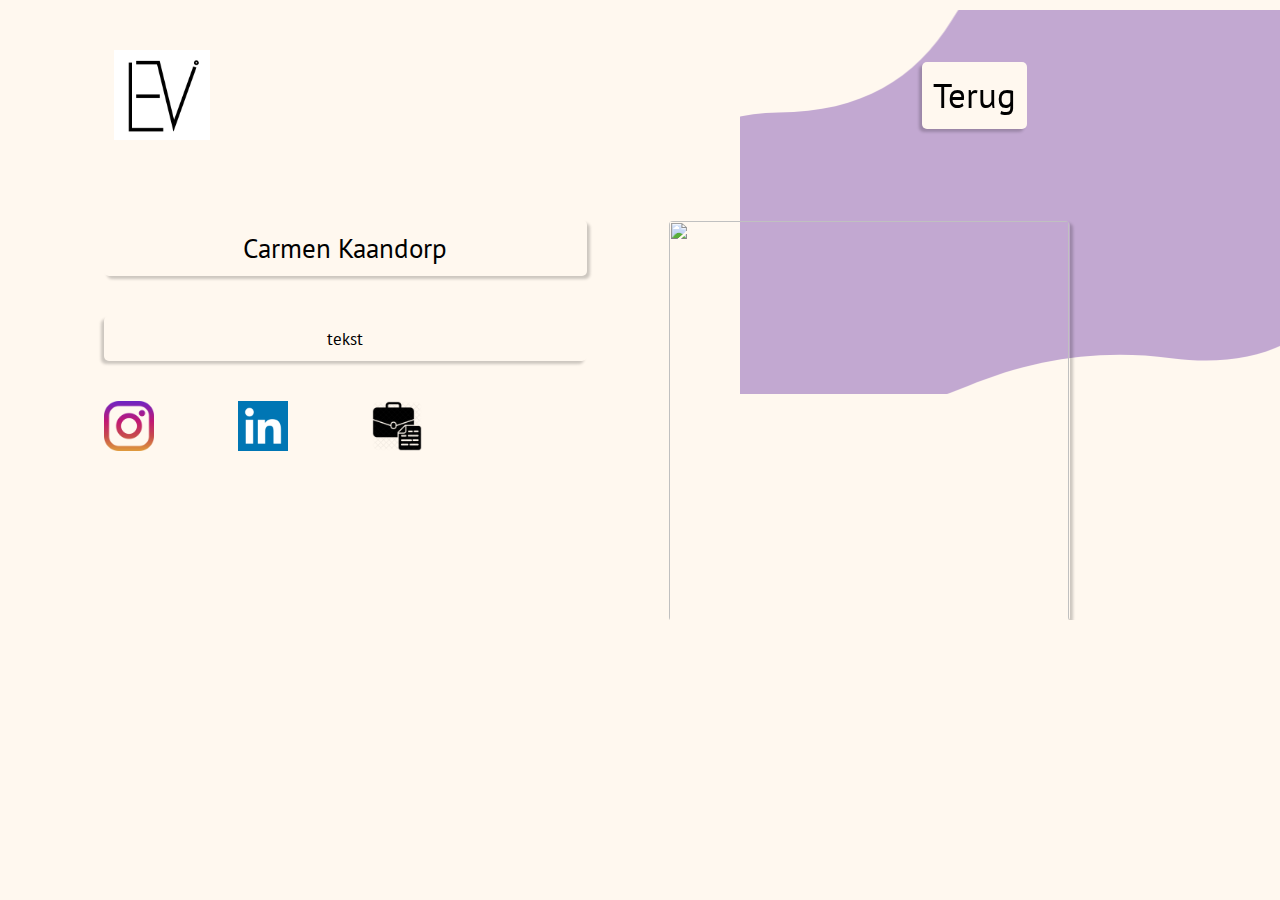
==== personen/Carmen.html @ 70b11827 "sprint 4" ====
<html lang="nl">
  <!-- Door Lau en Hugo -->
  <head>
    <meta charset="UTF-8" />
    <meta name="viewport" content="width=device-width, initial-scale=1.0" />
    <link rel="stylesheet" type="text/css" href="personenstyle.css" />
    <link
      href="https://fonts.googleapis.com/css2?family=PT+Sans&display=swap"
      rel="stylesheet"
    />
    <title>Carman - Evolve</title>
  </head>
  <body>
    <!-- alle vlekken -->
    <section class="vlekken-wrap">
      <div class="vlek-eigenschap" id="vlekje1"></div>
      <div class="vlek-eigenschap" id="vlekje2"></div>
    </section>

    <main>
      <img class="logo" src="img/logo.png" alt="logo" />

      <section class="nav-desktop">
        <a href="../index.html#ditzijnwij"><p>Terug</p></a>
      </section>

      <div class="menu-wrap">
        <label for="menu-switch" class="test">
          <img src="img/hamburger.png" class="hamburger menu-icoon" />
        </label>
      </div>
      <!-- -->

      <!-- Naam -->
      <div class="naam" id="overons">
        <p>Carmen Kaandorp</p>
      </div>

      <!-- -->

      <!-- foto -->
      <div class="illustratie">
        <img src="img/Carmen.jpg" class="illustratie-img" />
      </div>
      <!-- -->

      <!-- Koptekst -->
      <div class="koptekst" id="overons">
        <p>tekst</p>
      </div>
      <!-- -->

      <!-- Social -->
      <div class="" id="overons">
        <a href="https://www.instagram.com/hugo.vdg/"
          ><img class="Social" src="img/insta.png" alt=""
        /></a>
        <a href="https://www.linkedin.com/in/hugo-van-der-geest-a4222219a/">
          <img class="Social" src="img/linked.png" alt=""
        /></a>
        <a href="https://www.Hugovandergeest.nl/">
          <img class="Social" src="img/portfolio.png" alt=""
        /></a>
      </div>
      <!-- -->
    </main>
  </body>
  <script src="script.js"></script>
</html>
---- personen/personenstyle.css ----
/* css */

/* General */
* {
  padding: 0;
  margin: 0;
  font-family: "PT Sans", sans-serif;
}

/* DESKTOP */
@media only screen and (min-width: 768px) {
  body {
    background-color: #fff8ef;
    height: 100vh;
    overflow: hidden;
  }

  /* VLEKKEN */
  .vlekken-wrap {
    float: left;
    position: absolute;
    z-index: -15;
    height: 100vh;
    width: 100vw;
    overflow: hidden;
    box-sizing: border-box;
  }

  .vlek-eigenschap {
    position: absolute;
    width: 50vw;
    height: 30vw;
    background-position: center;
    background-repeat: no-repeat;
  }

  #vlekje1 {
    background-image: url("img/gelevlek3.png");
    left: -200px;
    top: 300px;
  }

  #vlekje2 {
    background-image: url("img/Paarsevlek1.png");
    right: -100px;
    top: 10px;
  }

  #vlekje3 {
    background-image: url("img/Paarsevlek2.png");
    right: -120px;
    top: 650px;
    height: 40vw;
  }

  #vlekje4 {
    background-image: url("img/Gelevlek4.png");
    left: -120px;
    top: 1200px;
    height: 40vw;
  }

  #vlekje5 {
    background-image: url("img/Paarsevlek5.png");
    right: -200px;
    top: 1500px;
    height: 40vw;
  }

  #vlekje6 {
    background-image: url("img/Gelevlek5.png");
    left: -500px;
    top: 2200px;
  }

  #vlekje7 {
    background-image: url("img/Paarsevlek2.png");
    right: -300px;
    top: 2300px;
    height: 40vw;
  }

  /*-- --*/

  main {
    overflow-x: hidden;
    padding: 0 5vw;
  }

  .logo {
    position: absolute;
    float: left;
    margin: 50px;
    max-width: 10%;
    max-height: 10%;
  }

  /*-- menu --*/
  .nav-desktop {
    position: fixed;
    right: -50;
    margin: 50px 100px 0px 50px;
    width: 40vw;
    height: 10vh;
    display: flex;
    align-items: center;
    justify-content: space-around;
    box-sizing: border-box;
  }

  .nav-desktop > a {
    color: #000;
    text-decoration: none;
  }

  .nav-desktop > a > p {
    display: flex;
    justify-content: center;
    align-items: center;
    font-size: 26pt;
    padding: 10px;
    border-radius: 5px;
    transition: 0.2s;
    background-color: #fff8ef;
    border: 1px solid transparent;
    box-shadow: -3px 3px 3px 0px rgba(0, 0, 0, 0.2);
  }

  .nav-desktop > a > p:hover {
    color: black;
    transform: scale(1.1);
    background-image: url("img/paarse_bg.png");
    background-size: cover;
    background-color: transparent;
    background-repeat: no-repeat;
  }

  .menu-icoon {
    width: 10vw;
    height: 10vw;
    float: right;
    margin: 2vw;
  }

  .menu-wrap {
    position: fixed;
    width: 100vw;
    /*height:100vh;*/
    pointer-events: none;
  }

  .hamburger {
    position: relative;
    right: 5vw;
    pointer-events: auto;
    width: 5vw;
    height: 5vw;
    display: none;
  }

  .close-menu {
    position: relative;
    right: 0;
    background-color: #fff;
    width: 5vw;
    height: 5vw;
    right: 5vw;
  }

  .menutekst {
    display: flex;
    justify-content: center;
    align-items: center;
    font-size: 40px;
    padding: 20px;
    margin: 30px;
    text-decoration: none;
    color: black;
  }

  nav {
    background-color: rgba(255, 255, 255, 0.9);
    z-index: 10;
    transition: right 0.25s ease;
    width: 100vw;
    height: 100vh;
    position: fixed;
    right: 0;
    display: none;
  }

  nav > ul {
    list-style: none;
  }

  nav > ul > li {
    text-decoration: none;
  }

  #menu-switch {
    display: none;
  }

  #menu-switch:checked ~ nav {
    right: -100vw;
  }

  /*-- --*/

  /*-- Naam --*/
  .Naam {
    margin: 40px;
    margin-top: 220px;
    display: flex;
    justify-content: center;
    width: 40%;
    align-items: center;
    border: 1px solid transparent;
    padding: 10px;
    box-shadow: 3px 3px 3px 0px rgba(0, 0, 0, 0.2);
    border-radius: 5px;
    font-size: 20pt;
  }
  /*--  --*/

  /*-- koptekst --*/
  .koptekst {
    margin-left: 40px;
    margin-top: 10px;
    display: flex;
    justify-content: center;
    width: 40%;
    align-items: center;
    border: 1px solid transparent;
    padding: 10px;
    box-shadow: -3px 3px 3px 0px rgba(0, 0, 0, 0.2);
    border-radius: 5px;
    font-size: 13pt;
  }
  /*--  --*/

  /*-- Social --*/
  .Social {
    margin: 40px;
    width: 50px;
    transition: 0.2s;
  }

  .Social:hover {
    transform: scale(1.1);
  }
  /*--  --*/

  /*-- illustratie --*/
  .illustratie {
    position: absolute;
    top: 220px;
    right: 100px;
    width: 40%;
    height: 400px;
    overflow: hidden;
    z-index: -1;
  }

  .illustratie-img {
    border: 1px solid #000;
    height: 400px;
    object-fit: cover;
    border: 1px solid transparent;
    box-shadow: 3px 3px 3px 0 rgba(0, 0, 0, 0.2);
    border-radius: 5px;
  }
  /*--  --*/

  /*-- video --*/
  .video {
    margin: auto;
    display: flex;
    justify-content: column;
    align-items: center;
    height: 70vh;
    width: 70%;
    border-radius: 5px;
    margin-top: 300px;
    margin-bottom: 200px;
    padding: 0;
  }

  .video > div {
    position: absolute;
    right: 18.8%;
    width: 25vw;
    top: 760px;
    padding: 2vw;
    box-sizing: border-box;
    border: 1px solid transparent;
    box-shadow: 3px 3px 3px 0 rgba(0, 0, 0, 0.2);
    border-radius: 5px;
    text-align: center;
    z-index: -5;
  }
  /*--  --*/

  /*-- dit zijn wij --*/
  .ditzijnwij {
    text-align: left;
    margin: 30px;
    font-size: 30px;
    justify-content: center;
    align-items: center;
    padding: 5px;
    border: 1px solid transparent;
  }

  .portret:hover {
    transform: scale(1.1);
  }

  .intro-tekst {
    box-shadow: 3px 3px 3px 0 rgba(0, 0, 0, 0.2);
    text-align: center;
    padding: 10px;
  }

  .portretten {
    display: flex;
    flex-wrap: wrap;
    justify-content: space-around;
    align-items: center;
    margin-top: 50px;
  }

  .portret {
    margin: 20px;
    display: flex;
    flex-direction: column;
    border-radius: 15px;
    width: 15vw;
    height: 15vw;
    box-shadow: 3px 3px 3px 0 rgba(0, 0, 0, 0.2);
    object-fit: cover;
    transition: 0.2s;
  }
  /*--  --*/

  /*-- Contacttitel --*/
  .contacttitel {
    margin: 30px;
    font-size: 30px;
    display: none;
    justify-content: center;
    align-items: center;
    padding: 10px;
    border: 1px solid transparent;
    box-shadow: 3px 3px 3px 0 rgba(0, 0, 0, 0.2);
    border-radius: 5px;
  }
  /*--  --*/

  /*-- contactform --*/
  .contactform {
    margin: 30px;
    display: flex;
    justify-content: center;
    align-items: center;
  }
  /*--  --*/

  /*-- contactlabel --*/
  .contactlabel {
    background-color: transparent;
    font-size: 20px;
    padding: 5px;
    margin: 20px;
    display: flex;
    flex-wrap: wrap;
    justify-content: space-around;
    align-items: center;
    border-top: transparent;
    border-left: transparent;
    border-right: transparent;
    border-radius: 5px;
  }

  .contactlabel:hover {
    background-color: white;
  }
  /*--  --*/

  /*-- Submit --*/
  .submit {
    display: flex;
    justify-content: center;
    align-items: center;
    box-shadow: 3px 3px 3px 0 rgba(0, 0, 0, 0.2);
    transition: 0.2s;
  }

  .submit:hover {
    transform: scale(1.1);
  }

  .submitknop {
    font-size: 20px;
    border: 1px transparent;
    background-color: transparent;
    padding: 20px 100px 20px 100px;
  }
  /*--  --*/

  div#content {
    display: none;
  }
  button:hover + div#content {
    display: block;
  }

  .fotos {
    background-color: transparent;
    border: 1px transparent;
  }

  #content {
    font-size: 24px;
    position: absolute;
  }

  /* contact DESKTOP */
  .contact-desktop {
    position: absolute;
    right: 0;
    width: 30vw;
    height: 10vh;
    border: 1px solid transparent;
    box-shadow: -3px 3px 3px 0px rgba(0, 0, 0, 0.2);
    border-radius: 5px;
    margin: 100px;
    padding: 20px;
    display: flex;
    flex-direction: column;
    justify-content: center;
    align-items: center;
    color: #000;
    margin-top: 200px;
  }

  .contact-desktop > h2 {
    font-size: 30pt;
  }

  .contact-desktop > p {
    font-size: 20pt;
  }
  /*-- --*/
}

/* ---------------------------------------------------------------------------- */
/* ---------------------------------------------------------------------------- */
@media screen and (max-width: 1125px) {
  /* ---------------------------------------------------------------------------- */
  /* ---------------------------------------------------------------------------- */
  /* ---------------------------------------------------------------------------- */

  /*-- General --*/

  body {
    background-color: #fff8ef;
    overflow: hidden;
  }

  /* VLEKKEN */
  .vlekken-wrap {
    float: left;
    position: absolute;
    z-index: -15;
    height: 256vh;
    width: 100vw;
    overflow: hidden;
    box-sizing: border-box;
  }

  .vlek-eigenschap {
    position: absolute;
    width: 65vw;
    height: 55vw;
    background-position: center;
    background-size: contain;
    background-repeat: no-repeat;
  }

  #vlekje1 {
    background-image: url("img/gelevlek3.png");
    left: -50px;
    top: 400px;
  }

  #vlekje2 {
    background-image: url("img/Paarsevlek1.png");
    right: -100px;
    top: 10px;
  }

  #vlekje3 {
    background-image: url("img/Paarsevlek2.png");
    right: -80px;
    top: 700px;
    height: 40vw;
  }

  #vlekje4 {
    background-image: url("img/Gelevlek4.png");
    left: -70px;
    top: 900px;
    height: 40vw;
  }

  #vlekje5 {
    background-image: url("img/Paarsevlek5.png");
    right: -50px;
    top: 1100px;
    height: 40vw;
  }

  #vlekje6 {
    background-image: url("img/Gelevlek5.png");
    left: -10px;
    top: 1400px;
  }

  #vlekje7 {
    background-image: url("img/Paarsevlek2.png");
    right: -100px;
    top: 1700px;
    height: 40vw;
  }
  /*-- --*/

  main {
    overflow-x: hidden;
  }

  .logo {
    position: absolute;
    float: left;
    margin: 25px 0px 0px 40px;
    max-width: 25%;
    max-height: 25%;
  }

  /*-- menu --*/
  .nav-desktop {
    position: fixed;
    right: -80;
    margin: 15px 100px 0px 50px;
    width: 40vw;
    height: 10vh;
    display: flex;
    align-items: center;
    justify-content: space-around;
    box-sizing: border-box;
  }

  .nav-desktop > a {
    color: #000;
    text-decoration: none;
  }

  .nav-desktop > a > p {
    display: flex;
    justify-content: center;
    align-items: center;
    font-size: 26pt;
    padding: 10px;
    border-radius: 5px;
    transition: 0.2s;
    background-color: #fff8ef;
    border: 1px solid transparent;
    box-shadow: -3px 3px 3px 0px rgba(0, 0, 0, 0.2);
  }

  .nav-desktop > a > p:hover {
    color: black;
    transform: scale(1.1);
    background-image: url("img/paarse_bg.png");
    background-size: cover;
    background-color: transparent;
    background-repeat: no-repeat;
  }

  .menu-icoon {
    width: 10vw;
    height: 10vw;
    float: right;
    margin: 2vw;
  }

  .menu-wrap {
    position: fixed;
    width: 100vw;
    height: 100vh;
    pointer-events: none;
  }

  .hamburger {
    display: none;
  }

  .close-menu {
    position: absolute;
    right: 0;
    background-color: #fff;
  }

  .menutekst {
    display: flex;
    justify-content: center;
    align-items: center;
    font-size: 40px;
    padding: 20px;
    margin: 30px;
    text-decoration: none;
    color: black;
  }

  nav {
    background-color: rgba(255, 255, 255, 0.9);
    z-index: 10;
    transition: right 0.25s ease;
    width: 100vw;
    height: 100vh;
    position: fixed;
    right: 0;
  }

  nav > ul {
    list-style: none;
  }

  nav > ul > li {
    text-decoration: none;
  }

  #menu-switch {
    display: none;
  }

  #menu-switch:checked ~ nav {
    right: -100vw;
  }

  /*-- --*/

  /*-- Naam --*/
  .Naam {
    margin: 40px;
    margin-top: 130px;
    display: flex;
    justify-content: center;
    width: 72%;
    align-items: center;
    border: 1px solid transparent;
    padding: 10px;
    box-shadow: 3px 3px 3px 0px rgba(0, 0, 0, 0.2);
    border-radius: 5px;
    font-size: 20pt;
  }
  /*--  --*/

  /*-- koptekst --*/
  .koptekst {
    margin: 40px;
    margin-top: 0px;
    display: flex;
    justify-content: center;
    align-items: center;
    border: 1px solid transparent;
    padding: 10px;
    box-shadow: -3px 3px 3px 0px rgba(0, 0, 0, 0.2);
    border-radius: 5px;
    max-height: 70px;
    overflow-y: auto;
    padding-top: 120px;
  }
  /*--  --*/

  /*-- Social --*/
  .Social {
    margin: 30px 30px 40px 40px;
    width: 50px;
    transition: 0.2s;
  }

  /*-- illustratie --*/
  .illustratie {
    margin: 40px;
    display: flex;
    justify-content: center;
    align-items: center;
  }
  .illustratie-img {
    border: 1px solid #000;
    width: 80vw;
    height: 200px;
    object-fit: cover;
    border: 1px solid transparent;
    box-shadow: 3px 3px 3px 0 rgba(0, 0, 0, 0.2);
    border-radius: 5px;
  }
  /*--  --*/

  /*-- video --*/
  .video {
    display: flex;
    justify-content: row;
    align-items: center;
    border-radius: 5px;
    width: 80vw;
    margin: auto;
  }

  .video > div {
    display: none;
  }
  /*--  --*/

  /*-- dit zijn wij --*/
  .ditzijnwij {
    margin: 30px;
    font-size: 30px;
    justify-content: center;
    align-items: center;
    padding: 5px;
    border: 1px solid transparent;
  }

  .intro-tekst {
    box-shadow: 3px 3px 3px 0 rgba(0, 0, 0, 0.2);
    text-align: center;
    padding: 10px;
  }

  .portretten {
    display: flex;
    flex-wrap: wrap;
    justify-content: space-around;
    align-items: center;
  }

  .portret {
    margin: 20px;
    display: flex;
    flex-direction: column;
    border-radius: 15px;
    width: 110px;
    height: 110px;
    box-shadow: 3px 3px 3px 0 rgba(0, 0, 0, 0.2);
    object-fit: cover;
  }
  /*--  --*/

  /*-- Contacttitel --*/

  .contacttitel {
    margin: 30px;
    font-size: 30px;
    display: flex;
    justify-content: center;
    align-items: center;
    padding: 10px;
    border: 1px solid transparent;
    box-shadow: 3px 3px 3px 0 rgba(0, 0, 0, 0.2);
    border-radius: 5px;
  }
  /*--  --*/

  /*-- contactform --*/
  .contactform {
    margin: 30px;
    display: flex;
    justify-content: center;
    align-items: center;
  }
  /*--  --*/

  /*-- contactlabel --*/
  .contactlabel {
    background-color: transparent;
    font-size: 20px;
    padding: 5px;
    margin: 20px;
    display: flex;
    flex-wrap: wrap;
    justify-content: space-around;
    align-items: center;
    border-top: transparent;
    border-left: transparent;
    border-right: transparent;
    border-radius: 5px;
  }

  .contactlabel:hover {
    background-color: white;
  }

  /*--  --*/

  /*-- Submit --*/

  .submit {
    display: flex;
    justify-content: center;
    align-items: center;
    box-shadow: 3px 3px 3px 0 rgba(0, 0, 0, 0.2);
  }

  .submitknop {
    font-size: 20px;
    border: 1px transparent;
    background-color: transparent;
    padding: 20px 100px 20px 100px;
  }
  /*--  --*/

  div#content {
    display: none;
  }
  button:hover + div#content {
    display: block;
  }

  .fotos {
    background-color: transparent;
    border: 1px transparent;
  }

  #content {
    font-size: 24px;
    position: absolute;
  }

  /* contact DESKTOP */
  .contact-desktop {
    display: none;
  }
  /*-- --*/
}
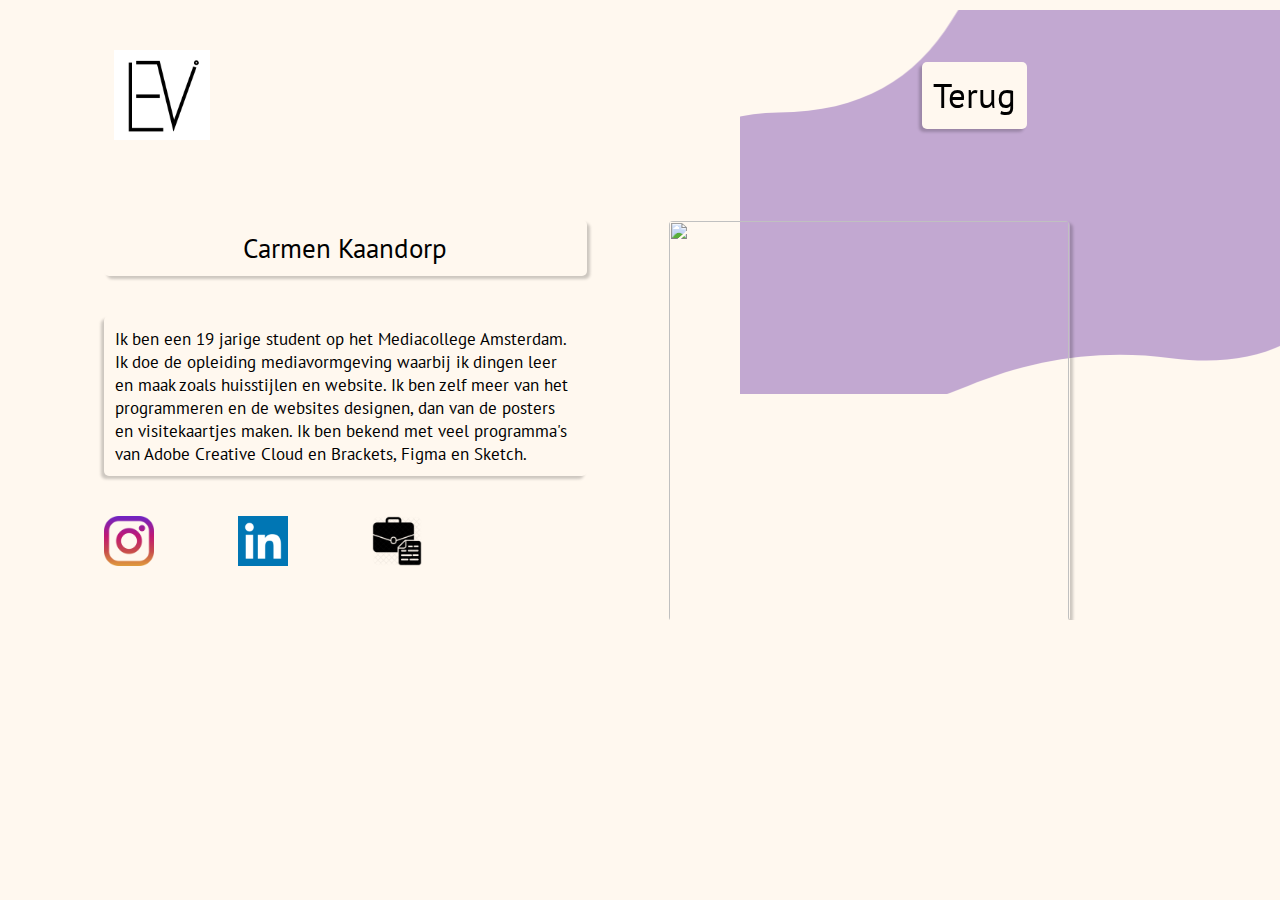
==== commit e98b217b: "sprint 5," ====
--- a/personen/Carmen.html
+++ b/personen/Carmen.html
@@ -46,19 +46,26 @@
 
       <!-- Koptekst -->
       <div class="koptekst" id="overons">
-        <p>tekst</p>
+        <p>
+          Ik ben een 19 jarige student op het Mediacollege Amsterdam. Ik doe de
+          opleiding mediavormgeving waarbij ik dingen leer en maak zoals
+          huisstijlen en website. Ik ben zelf meer van het programmeren en de
+          websites designen, dan van de posters en visitekaartjes maken. Ik ben
+          bekend met veel programma's van Adobe Creative Cloud en Brackets,
+          Figma en Sketch.
+        </p>
       </div>
       <!-- -->
 
       <!-- Social -->
       <div class="" id="overons">
-        <a href="https://www.instagram.com/hugo.vdg/"
+        <a href="https://www.instagram.com/je_gurl_auto/"
           ><img class="Social" src="img/insta.png" alt=""
         /></a>
-        <a href="https://www.linkedin.com/in/hugo-van-der-geest-a4222219a/">
+        <a href="https://www.linkedin.com/in/carmen-j-kaandorp-6530b4186/">
           <img class="Social" src="img/linked.png" alt=""
         /></a>
-        <a href="https://www.Hugovandergeest.nl/">
+        <a href="http://24552.hosts1.ma-cloud.nl/portfolio/">
           <img class="Social" src="img/portfolio.png" alt=""
         /></a>
       </div>
--- a/personen/personenstyle.css
+++ b/personen/personenstyle.css
@@ -322,6 +322,24 @@
     padding: 10px;
   }
 
+  .ditzijnwijkop {
+    position: absolute;
+    left: -50px;
+    width: 30vw;
+    height: 20vh;
+    border: 1px solid transparent;
+    box-shadow: -3px 3px 3px 0px rgba(0, 0, 0, 0.2);
+    border-radius: 5px;
+    margin: 100px;
+    padding: 20px;
+    display: flex;
+    flex-direction: column;
+    justify-content: center;
+    align-items: center;
+    color: #000;
+    margin-top: 200px;
+  }
+
   .portretten {
     display: flex;
     flex-wrap: wrap;
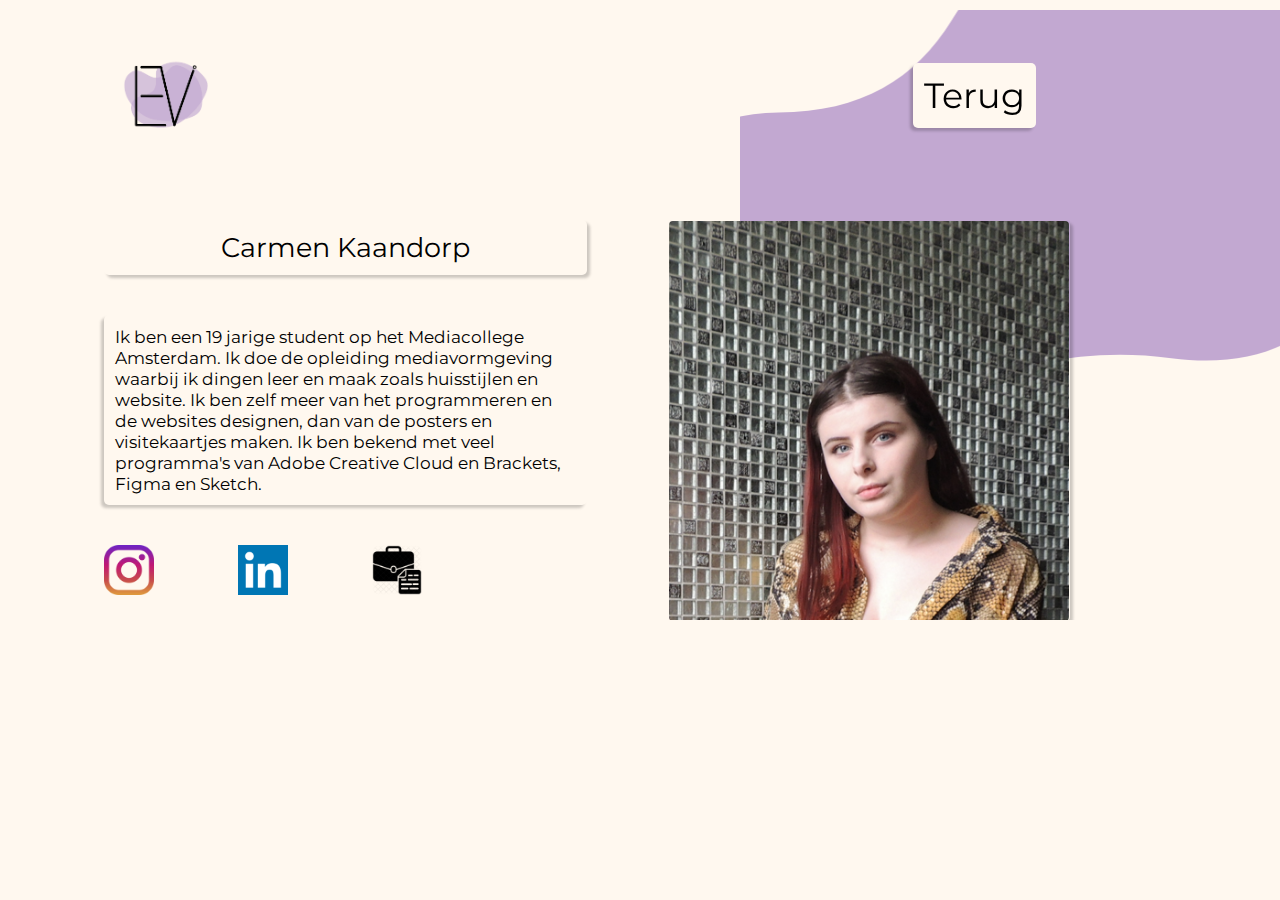
==== commit 9477996e: "Sprint 6" ====
--- a/personen/Carmen.html
+++ b/personen/Carmen.html
@@ -5,7 +5,7 @@
     <meta name="viewport" content="width=device-width, initial-scale=1.0" />
     <link rel="stylesheet" type="text/css" href="personenstyle.css" />
     <link
-      href="https://fonts.googleapis.com/css2?family=PT+Sans&display=swap"
+      href="https://fonts.googleapis.com/css2?family=Montserrat:wght@300&display=swap"
       rel="stylesheet"
     />
     <title>Carman - Evolve</title>
@@ -40,7 +40,7 @@
 
       <!-- foto -->
       <div class="illustratie">
-        <img src="img/Carmen.jpg" class="illustratie-img" />
+        <img src="img/carmen.jpg" class="illustratie-img" />
       </div>
       <!-- -->
 
--- a/personen/personenstyle.css
+++ b/personen/personenstyle.css
@@ -4,7 +4,7 @@
 * {
   padding: 0;
   margin: 0;
-  font-family: "PT Sans", sans-serif;
+  font-family: "Montserrat", sans-serif;
 }
 
 /* DESKTOP */
@@ -12,7 +12,6 @@
   body {
     background-color: #fff8ef;
     height: 100vh;
-    overflow: hidden;
   }
 
   /* VLEKKEN */
